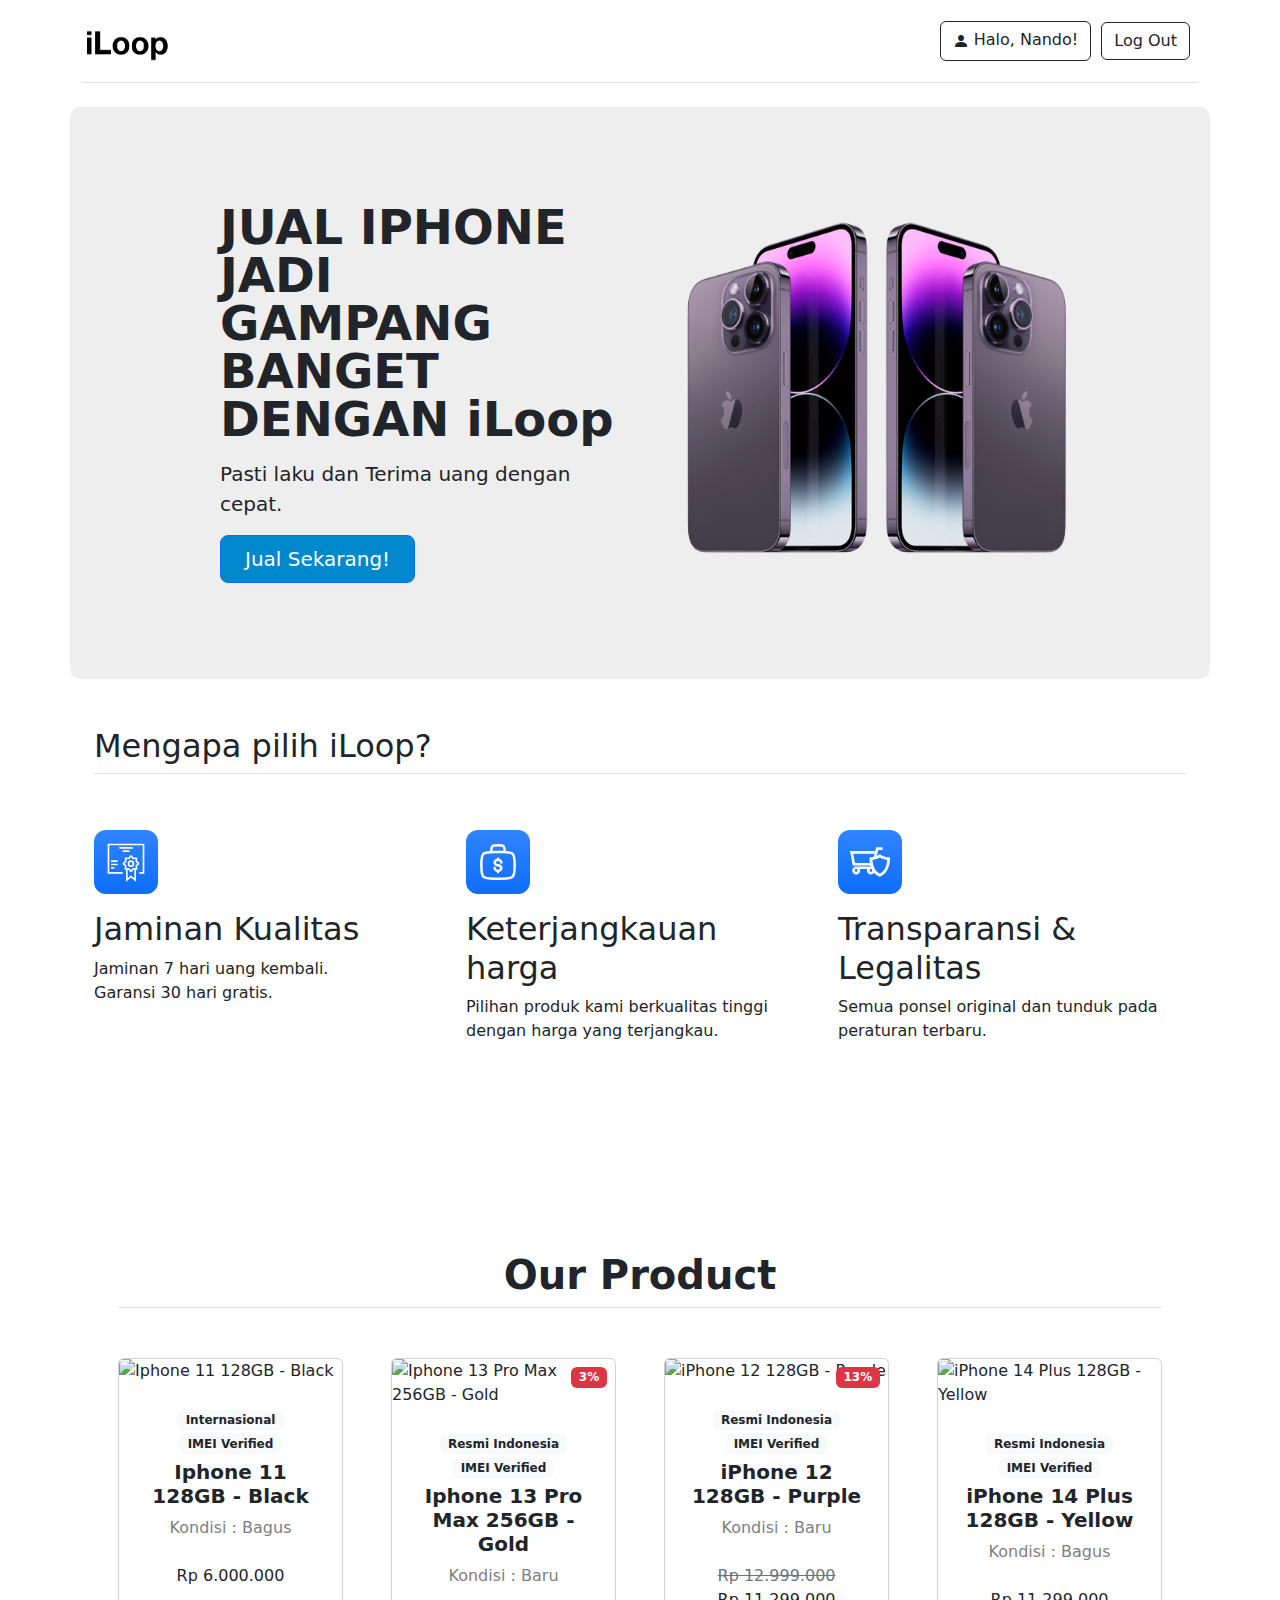
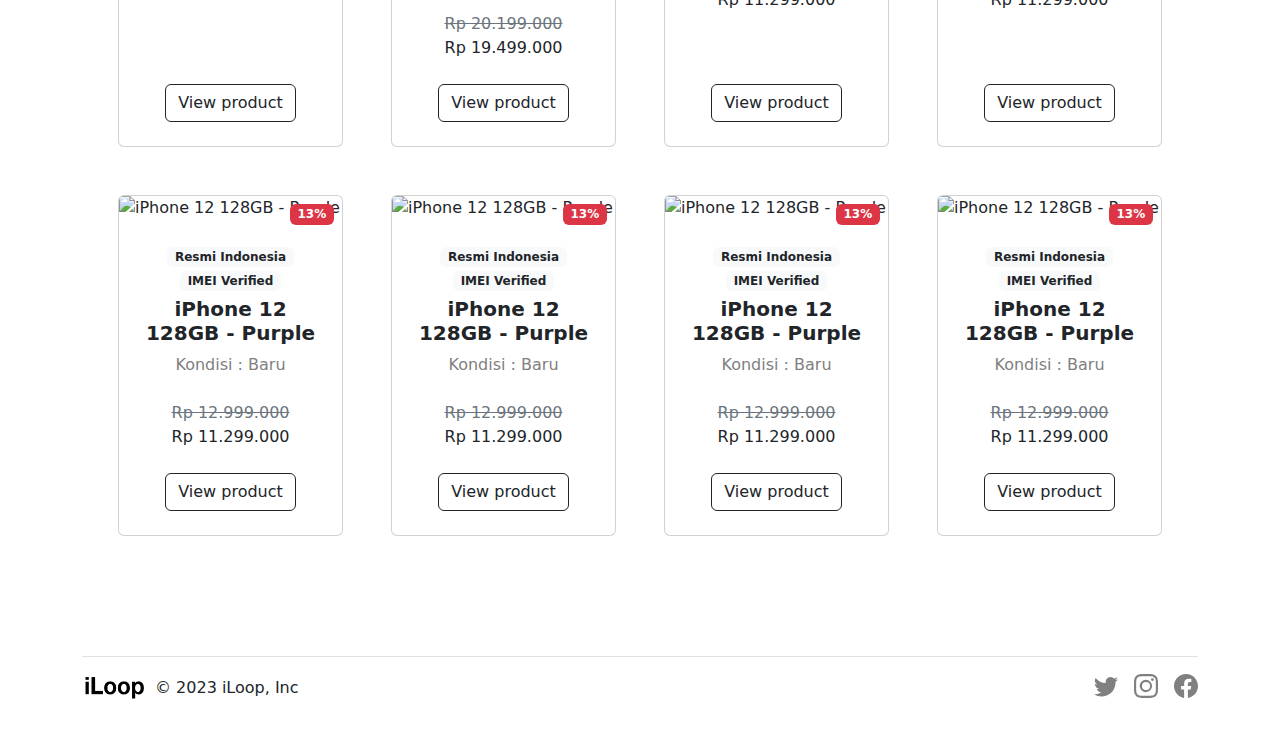
==== index.html @ a086d6f5 "update isi form" ====
<!DOCTYPE html>
<html lang="en">
    <head>
        <meta charset="utf-8" />
        <meta name="viewport" content="width=device-width, initial-scale=1, shrink-to-fit=no" />
        <meta name="description" content="" />
        <meta name="author" content="" />
        <title>Platform Jual Beli Iphone Bekas Berkualitas!</title>
        <!-- Favicon-->
        <link rel="icon" type="image/x-icon" href="assets/favicon.ico" />
        <!-- Bootstrap icons-->
        <link href="https://cdn.jsdelivr.net/npm/bootstrap-icons@1.5.0/font/bootstrap-icons.css" rel="stylesheet" />
        <!-- Core theme CSS (includes Bootstrap)-->
        <link href="https://cdn.jsdelivr.net/npm/bootstrap@5.0.2/dist/css/bootstrap.min.css" rel="stylesheet" integrity="sha384-EVSTQN3/azprG1Anm3QDgpJLIm9Nao0Yz1ztcQTwFspd3yD65VohhpuuCOmLASjC" crossorigin="anonymous">
        <link href="styles/styles.css" rel="stylesheet" />
        <link href="styles/stylesheet.css" rel="stylesheet" />
    </head>
    <body>
        <!-- Navigation-->
        <div class="container">
            <header class="d-flex flex-wrap align-items-center justify-content-center justify-content-md-between py-3 mb-4 border-bottom">
              <a href="/" class="d-flex align-items-center col-md-3 mb-2 mb-md-0 text-dark text-decoration-none">
                <img src="assets/img/logo.png" alt="logo" width="90" height="40" style="margin-top: 10px;">
              </a>
        
              <!-- <ul class="nav col-12 col-md-auto mb-2 justify-content-center mb-md-0">
                <li><a href="#" class="nav-link px-2 link-secondary">Home</a></li>
                <li><a href="#" class="nav-link px-2 link-dark">Jual</a></li>
                <li><a href="#" class="nav-link px-2 link-dark">About</a></li>
              </ul> -->
        
              <div class="col-md-3 text-end">
                  <button class="btn btn-outline-dark" type="submit">
                      <i class="bi bi-person-fill"></i>
                          Halo, Nando!
                  </button>
                <button type="button" class="btn btn-outline-dark me-2" style="margin-left: 5px;">Log Out</button>
              </div>
            </header>
          </div>
        <!-- Header-->
        <div class="container col-xl-5 px-4 py-5" style="background-color: #eeeeee; width: auto; border-radius: 10px;">
            <div class="row flex-lg-row-reverse align-items-center g-5 py-5">
              <div class="col-10 col-sm-8 col-lg-6">
                <img src="assets/img/ipmerge.png" class="d-block mx-lg-auto img-fluid" alt="Bootstrap Themes" width="500" height="700" loading="lazy" style="padding-right: 100px;">
              </div>
              <div class="col-lg-6" style="padding-left: 150px;">
                <h1 class="display-5 fw-bold lh-1 mb-3">JUAL IPHONE JADI GAMPANG BANGET DENGAN iLoop</h1>
                <p class="lead">Pasti laku dan Terima uang dengan cepat.</p>
                <div class="d-grid gap-2 d-md-flex justify-content-md-start">
                  <a href="form-buy.html"><button type="button" class="btn btn-primary btn-lg px-4 me-md-2" style="background-color: #0088cc;">Jual Sekarang!</button></a>
                  <!-- <button type="button" class="btn btn-outline-secondary btn-lg px-4">Default</button> -->
                </div>
              </div>
            </div>
          </div>

        <!-- Featured -->
        <div class="container px-4 py-5" id="featured-3">
            <h2 class="pb-2 border-bottom">Mengapa pilih iLoop?</h2>
            <div class="row g-4 py-5 row-cols-1 row-cols-lg-3">
              <div class="feature col">
                <div class="feature-icon bg-primary bg-gradient">
                  <img src="./assets/img/certificate.svg" width="40px" height="40px">
                </div>
                <h2>Jaminan Kualitas</h2>
                <p>Jaminan 7 hari uang kembali. <br> Garansi 30 hari gratis.</p>
              </div>
              <div class="feature col">
                <div class="feature-icon bg-primary bg-gradient">
                    <img src="./assets/img/money.svg" width="40px" height="40px">
                </div>
                <h2>Keterjangkauan harga</h2>
                <p>Pilihan produk kami berkualitas tinggi dengan harga yang terjangkau.</p>
              </div>
              <div class="feature col">
                <div class="feature-icon bg-primary bg-gradient">
                    <img src="./assets/img/secure.svg" width="40px" height="40px">
                </div>
                <h2>Transparansi & Legalitas</h2>
                <p>Semua ponsel original dan tunduk pada peraturan terbaru.</p>
              </div>
            </div>
          </div>
        
        <!-- Section-->
        <section class="py-5">
            <div class="container px-4 px-lg-5 mt-5">
                <h2 class="pb-2 border-bottom judul-katalog" style="margin-bottom: 50px;">Our Product</h2>
                <div class="row gx-4 gx-lg-5 row-cols-2 row-cols-md-3 row-cols-xl-4 justify-content-center" >
                    <div class="col mb-5">
                        <div class="card h-100">
                            <!-- Product image-->
                            <img class="card-img-top" src="https://cdn.eraspace.com/media/catalog/product/a/p/apple_iphone_11_black_new_1_6_2.jpg" alt="Iphone 11 128GB - Black" />
                            <!-- Product details-->
                            <div class="card-body p-4">
                                <div class="text-center">
                                    <!-- Product Type-->
                                    <div class="productType">
                                        <span class="badge bg-light text-dark">Internasional</span>
                                        <span class="badge bg-light text-dark">IMEI Verified</span>
                                    </div>
                                    <!-- Product name-->
                                    <h5 class="fw-bolder">Iphone 11 128GB - Black</h5>
                                    <!-- Product condition-->
                                    <div class="phoneCondition"> Kondisi : Bagus </div>
                                    <br>
                                    <!-- Product price-->
                                    <div class="phonePrice">Rp 6.000.000</div>
                                </div>
                            </div>
                            <!-- Product actions-->
                            <div class="card-footer p-4 pt-0 border-top-0 bg-transparent">
                                <div class="text-center"><a class="btn btn-outline-dark mt-auto" href="./shop-item-pages/shop-item.html">View product</a></div>
                            </div>
                        </div>
                    </div>
                    <div class="col mb-5">
                        <div class="card h-100">
                            <!-- Sale badge-->
                            <div class="badge bg-danger text-white position-absolute" style="top: 0.5rem; right: 0.5rem">3%</div>
                            <!-- Product image-->
                            <img class="card-img-top" src="https://cdn.eraspace.com/media/catalog/product/i/p/iphone_13_pro_max_gold_1_5.jpg" alt="Iphone 13 Pro Max 256GB - Gold" />
                            <!-- Product details-->
                            <div class="card-body p-4">
                                <div class="text-center">
                                    <!-- Product Type-->
                                    <div class="productType">
                                        <span class="badge bg-light text-dark">Resmi Indonesia</span>
                                        <span class="badge bg-light text-dark">IMEI Verified</span>
                                    </div>
                                    <!-- Product name-->
                                    <h5 class="fw-bolder">Iphone 13 Pro Max 256GB - Gold</h5>
                                    <!-- Product condition-->
                                    <div class="phoneCondition"> Kondisi : Baru </div>
                                    <br>
                                    <!-- Product price-->
                                    <span class="text-muted text-decoration-line-through">Rp 20.199.000</span> <br>
                                    Rp 19.499.000
                                </div>
                            </div>
                            <!-- Product actions-->
                            <div class="card-footer p-4 pt-0 border-top-0 bg-transparent">
                                <div class="text-center"><a class="btn btn-outline-dark mt-auto" href="#">View product</a></div>
                            </div>
                        </div>
                    </div>
                    <div class="col mb-5">
                        <div class="card h-100">
                            <!-- Sale badge-->
                            <div class="badge bg-danger text-white position-absolute" style="top: 0.5rem; right: 0.5rem">13%</div>
                            <!-- Product image-->
                            <img class="card-img-top" src="https://cdn.eraspace.com/media/catalog/product/i/p/iphone_12_purple_1_1.jpg" alt="iPhone 12 128GB - Purple" />
                            <!-- Product details-->
                            <div class="card-body p-4">
                                <div class="text-center">
                                    <!-- Product Type-->
                                    <div class="productType">
                                        <span class="badge bg-light text-dark">Resmi Indonesia</span>
                                        <span class="badge bg-light text-dark">IMEI Verified</span>
                                    </div>
                                    <!-- Product name-->
                                    <h5 class="fw-bolder">iPhone 12 128GB - Purple</h5>
                                    <!-- Product condition-->
                                    <div class="phoneCondition"> Kondisi : Baru </div>
                                    <br>
                                    <!-- Product price-->
                                    <span class="text-muted text-decoration-line-through">Rp 12.999.000</span> <br>
                                    Rp 11.299.000
                                </div>
                            </div>
                            <!-- Product actions-->
                            <div class="card-footer p-4 pt-0 border-top-0 bg-transparent">
                                <div class="text-center"><a class="btn btn-outline-dark mt-auto" href="#">View product</a></div>
                            </div>
                        </div>
                    </div>
                    <div class="col mb-5">
                        <div class="card h-100">
                            <!-- Sale badge-->
                            <!-- <div class="badge bg-danger text-white position-absolute" style="top: 0.5rem; right: 0.5rem">13%</div> -->
                            <!-- Product image-->
                            <img class="card-img-top" src="https://cdn.eraspace.com/media/catalog/product/i/p/iphone_14_plus_yellow_1_7.jpg" alt="iPhone 14 Plus 128GB - Yellow" />
                            <!-- Product details-->
                            <div class="card-body p-4">
                                <div class="text-center">
                                    <!-- Product Type-->
                                    <div class="productType">
                                        <span class="badge bg-light text-dark">Resmi Indonesia</span>
                                        <span class="badge bg-light text-dark">IMEI Verified</span>
                                    </div>
                                    <!-- Product name-->
                                    <h5 class="fw-bolder">iPhone 14 Plus 128GB - Yellow</h5>
                                    <!-- Product condition-->
                                    <div class="phoneCondition"> Kondisi : Bagus </div>
                                    <br>
                                    <!-- Product price-->
                                    <!-- <span class="text-muted text-decoration-line-through">Rp 12.999.000</span> <br> -->
                                    Rp 11.299.000
                                </div>
                            </div>
                            <!-- Product actions-->
                            <div class="card-footer p-4 pt-0 border-top-0 bg-transparent">
                                <div class="text-center"><a class="btn btn-outline-dark mt-auto" href="#">View product</a></div>
                            </div>
                        </div>
                    </div>
                    <div class="col mb-5">
                        <div class="card h-100">
                            <!-- Sale badge-->
                            <div class="badge bg-danger text-white position-absolute" style="top: 0.5rem; right: 0.5rem">13%</div>
                            <!-- Product image-->
                            <img class="card-img-top" src="https://cdn.eraspace.com/media/catalog/product/i/p/iphone_12_purple_1_1.jpg" alt="iPhone 12 128GB - Purple" />
                            <!-- Product details-->
                            <div class="card-body p-4">
                                <div class="text-center">
                                    <!-- Product Type-->
                                    <div class="productType">
                                        <span class="badge bg-light text-dark">Resmi Indonesia</span>
                                        <span class="badge bg-light text-dark">IMEI Verified</span>
                                    </div>
                                    <!-- Product name-->
                                    <h5 class="fw-bolder">iPhone 12 128GB - Purple</h5>
                                    <!-- Product condition-->
                                    <div class="phoneCondition"> Kondisi : Baru </div>
                                    <br>
                                    <!-- Product price-->
                                    <span class="text-muted text-decoration-line-through">Rp 12.999.000</span> <br>
                                    Rp 11.299.000
                                </div>
                            </div>
                            <!-- Product actions-->
                            <div class="card-footer p-4 pt-0 border-top-0 bg-transparent">
                                <div class="text-center"><a class="btn btn-outline-dark mt-auto" href="#">View product</a></div>
                            </div>
                        </div>
                    </div>
                    <div class="col mb-5">
                        <div class="card h-100">
                            <!-- Sale badge-->
                            <div class="badge bg-danger text-white position-absolute" style="top: 0.5rem; right: 0.5rem">13%</div>
                            <!-- Product image-->
                            <img class="card-img-top" src="https://cdn.eraspace.com/media/catalog/product/i/p/iphone_12_purple_1_1.jpg" alt="iPhone 12 128GB - Purple" />
                            <!-- Product details-->
                            <div class="card-body p-4">
                                <div class="text-center">
                                    <!-- Product Type-->
                                    <div class="productType">
                                        <span class="badge bg-light text-dark">Resmi Indonesia</span>
                                        <span class="badge bg-light text-dark">IMEI Verified</span>
                                    </div>
                                    <!-- Product name-->
                                    <h5 class="fw-bolder">iPhone 12 128GB - Purple</h5>
                                    <!-- Product condition-->
                                    <div class="phoneCondition"> Kondisi : Baru </div>
                                    <br>
                                    <!-- Product price-->
                                    <span class="text-muted text-decoration-line-through">Rp 12.999.000</span> <br>
                                    Rp 11.299.000
                                </div>
                            </div>
                            <!-- Product actions-->
                            <div class="card-footer p-4 pt-0 border-top-0 bg-transparent">
                                <div class="text-center"><a class="btn btn-outline-dark mt-auto" href="#">View product</a></div>
                            </div>
                        </div>
                    </div>
                    <div class="col mb-5">
                        <div class="card h-100">
                            <!-- Sale badge-->
                            <div class="badge bg-danger text-white position-absolute" style="top: 0.5rem; right: 0.5rem">13%</div>
                            <!-- Product image-->
                            <img class="card-img-top" src="https://cdn.eraspace.com/media/catalog/product/i/p/iphone_12_purple_1_1.jpg" alt="iPhone 12 128GB - Purple" />
                            <!-- Product details-->
                            <div class="card-body p-4">
                                <div class="text-center">
                                    <!-- Product Type-->
                                    <div class="productType">
                                        <span class="badge bg-light text-dark">Resmi Indonesia</span>
                                        <span class="badge bg-light text-dark">IMEI Verified</span>
                                    </div>
                                    <!-- Product name-->
                                    <h5 class="fw-bolder">iPhone 12 128GB - Purple</h5>
                                    <!-- Product condition-->
                                    <div class="phoneCondition"> Kondisi : Baru </div>
                                    <br>
                                    <!-- Product price-->
                                    <span class="text-muted text-decoration-line-through">Rp 12.999.000</span> <br>
                                    Rp 11.299.000
                                </div>
                            </div>
                            <!-- Product actions-->
                            <div class="card-footer p-4 pt-0 border-top-0 bg-transparent">
                                <div class="text-center"><a class="btn btn-outline-dark mt-auto" href="#">View product</a></div>
                            </div>
                        </div>
                    </div>
                    <div class="col mb-5">
                        <div class="card h-100">
                            <!-- Sale badge-->
                            <div class="badge bg-danger text-white position-absolute" style="top: 0.5rem; right: 0.5rem">13%</div>
                            <!-- Product image-->
                            <img class="card-img-top" src="https://cdn.eraspace.com/media/catalog/product/i/p/iphone_12_purple_1_1.jpg" alt="iPhone 12 128GB - Purple" />
                            <!-- Product details-->
                            <div class="card-body p-4">
                                <div class="text-center">
                                    <!-- Product Type-->
                                    <div class="productType">
                                        <span class="badge bg-light text-dark">Resmi Indonesia</span>
                                        <span class="badge bg-light text-dark">IMEI Verified</span>
                                    </div>
                                    <!-- Product name-->
                                    <h5 class="fw-bolder">iPhone 12 128GB - Purple</h5>
                                    <!-- Product condition-->
                                    <div class="phoneCondition"> Kondisi : Baru </div>
                                    <br>
                                    <!-- Product price-->
                                    <span class="text-muted text-decoration-line-through">Rp 12.999.000</span> <br>
                                    Rp 11.299.000
                                </div>
                            </div>
                            <!-- Product actions-->
                            <div class="card-footer p-4 pt-0 border-top-0 bg-transparent">
                                <div class="text-center"><a class="btn btn-outline-dark mt-auto" href="#">View product</a></div>
                            </div>
                        </div>
                    </div>
                </div>
            </div>
        </section>
        <!-- Footer-->
        <svg xmlns="http://www.w3.org/2000/svg" class="d-none">
            <symbol id="bootstrap" viewBox="0 0 118 94">
              <title>Bootstrap</title>
              <path fill-rule="evenodd" clip-rule="evenodd" d="M24.509 0c-6.733 0-11.715 5.893-11.492 12.284.214 6.14-.064 14.092-2.066 20.577C8.943 39.365 5.547 43.485 0 44.014v5.972c5.547.529 8.943 4.649 10.951 11.153 2.002 6.485 2.28 14.437 2.066 20.577C12.794 88.106 17.776 94 24.51 94H93.5c6.733 0 11.714-5.893 11.491-12.284-.214-6.14.064-14.092 2.066-20.577 2.009-6.504 5.396-10.624 10.943-11.153v-5.972c-5.547-.529-8.934-4.649-10.943-11.153-2.002-6.484-2.28-14.437-2.066-20.577C105.214 5.894 100.233 0 93.5 0H24.508zM80 57.863C80 66.663 73.436 72 62.543 72H44a2 2 0 01-2-2V24a2 2 0 012-2h18.437c9.083 0 15.044 4.92 15.044 12.474 0 5.302-4.01 10.049-9.119 10.88v.277C75.317 46.394 80 51.21 80 57.863zM60.521 28.34H49.948v14.934h8.905c6.884 0 10.68-2.772 10.68-7.727 0-4.643-3.264-7.207-9.012-7.207zM49.948 49.2v16.458H60.91c7.167 0 10.964-2.876 10.964-8.281 0-5.406-3.903-8.178-11.425-8.178H49.948z"></path>
            </symbol>
            <symbol id="facebook" viewBox="0 0 16 16">
              <path d="M16 8.049c0-4.446-3.582-8.05-8-8.05C3.58 0-.002 3.603-.002 8.05c0 4.017 2.926 7.347 6.75 7.951v-5.625h-2.03V8.05H6.75V6.275c0-2.017 1.195-3.131 3.022-3.131.876 0 1.791.157 1.791.157v1.98h-1.009c-.993 0-1.303.621-1.303 1.258v1.51h2.218l-.354 2.326H9.25V16c3.824-.604 6.75-3.934 6.75-7.951z"/>
            </symbol>
            <symbol id="instagram" viewBox="0 0 16 16">
                <path d="M8 0C5.829 0 5.556.01 4.703.048 3.85.088 3.269.222 2.76.42a3.917 3.917 0 0 0-1.417.923A3.927 3.927 0 0 0 .42 2.76C.222 3.268.087 3.85.048 4.7.01 5.555 0 5.827 0 8.001c0 2.172.01 2.444.048 3.297.04.852.174 1.433.372 1.942.205.526.478.972.923 1.417.444.445.89.719 1.416.923.51.198 1.09.333 1.942.372C5.555 15.99 5.827 16 8 16s2.444-.01 3.298-.048c.851-.04 1.434-.174 1.943-.372a3.916 3.916 0 0 0 1.416-.923c.445-.445.718-.891.923-1.417.197-.509.332-1.09.372-1.942C15.99 10.445 16 10.173 16 8s-.01-2.445-.048-3.299c-.04-.851-.175-1.433-.372-1.941a3.926 3.926 0 0 0-.923-1.417A3.911 3.911 0 0 0 13.24.42c-.51-.198-1.092-.333-1.943-.372C10.443.01 10.172 0 7.998 0h.003zm-.717 1.442h.718c2.136 0 2.389.007 3.232.046.78.035 1.204.166 1.486.275.373.145.64.319.92.599.28.28.453.546.598.92.11.281.24.705.275 1.485.039.843.047 1.096.047 3.231s-.008 2.389-.047 3.232c-.035.78-.166 1.203-.275 1.485a2.47 2.47 0 0 1-.599.919c-.28.28-.546.453-.92.598-.28.11-.704.24-1.485.276-.843.038-1.096.047-3.232.047s-2.39-.009-3.233-.047c-.78-.036-1.203-.166-1.485-.276a2.478 2.478 0 0 1-.92-.598 2.48 2.48 0 0 1-.6-.92c-.109-.281-.24-.705-.275-1.485-.038-.843-.046-1.096-.046-3.233 0-2.136.008-2.388.046-3.231.036-.78.166-1.204.276-1.486.145-.373.319-.64.599-.92.28-.28.546-.453.92-.598.282-.11.705-.24 1.485-.276.738-.034 1.024-.044 2.515-.045v.002zm4.988 1.328a.96.96 0 1 0 0 1.92.96.96 0 0 0 0-1.92zm-4.27 1.122a4.109 4.109 0 1 0 0 8.217 4.109 4.109 0 0 0 0-8.217zm0 1.441a2.667 2.667 0 1 1 0 5.334 2.667 2.667 0 0 1 0-5.334z"/>
            </symbol>
            <symbol id="twitter" viewBox="0 0 16 16">
              <path d="M5.026 15c6.038 0 9.341-5.003 9.341-9.334 0-.14 0-.282-.006-.422A6.685 6.685 0 0 0 16 3.542a6.658 6.658 0 0 1-1.889.518 3.301 3.301 0 0 0 1.447-1.817 6.533 6.533 0 0 1-2.087.793A3.286 3.286 0 0 0 7.875 6.03a9.325 9.325 0 0 1-6.767-3.429 3.289 3.289 0 0 0 1.018 4.382A3.323 3.323 0 0 1 .64 6.575v.045a3.288 3.288 0 0 0 2.632 3.218 3.203 3.203 0 0 1-.865.115 3.23 3.23 0 0 1-.614-.057 3.283 3.283 0 0 0 3.067 2.277A6.588 6.588 0 0 1 .78 13.58a6.32 6.32 0 0 1-.78-.045A9.344 9.344 0 0 0 5.026 15z"/>
            </symbol>
          </svg>

        <div class="container">
            <footer class="d-flex flex-wrap justify-content-between align-items-center py-3 my-4 border-top">
              <div class="col-md-4 d-flex align-items-center">
                <a href="/" class="mb-3 me-2 mb-md-0 text-body-secondary text-decoration-none lh-1" style="color: grey;">
                  <img src="assets/img/logo.png" alt="" width="65" height="30">
                </a>
                <span class="mb-3 mb-md-0 text-body-secondary">&copy; 2023 iLoop, Inc</span>
              </div>
          
              <ul class="nav col-md-4 justify-content-end list-unstyled d-flex">
                <li class="ms-3"><a class="text-body-secondary" href="#"><svg class="bi" width="24" height="24" style="color: grey;"><use xlink:href="#twitter"/></svg></a></li>
                <li class="ms-3"><a class="text-body-secondary" href="#"><svg class="bi" width="24" height="24" style="color: grey;"><use xlink:href="#instagram"/></svg></a></li>
                <li class="ms-3"><a class="text-body-secondary" href="#"><svg class="bi" width="24" height="24" style="color: grey;"><use xlink:href="#facebook"/></svg></a></li>
              </ul>
            </footer>
          </div>
        </footer>
        <!-- Bootstrap core JS-->
        <script src="https://cdn.jsdelivr.net/npm/bootstrap@5.2.3/dist/js/bootstrap.bundle.min.js"></script>
        <!-- Core theme JS-->
        <script src="js/scripts.js"></script>
    </body>
</html>
---- styles/stylesheet.css ----
/* * {
    margin: 0;
    padding: 0;
} */

.judul-katalog {
    text-align: center;
    font-weight: bold;
    font-size: 40px;
}
.phoneCondition {
    color: grey;
}
.productType {
    padding-bottom: 5px;
}

/* Header Heroes */
.b-example-divider {
    height: 3rem;
    background-color: rgba(0, 0, 0, .1);
    border: solid rgba(0, 0, 0, .15);
    border-width: 1px 0;
    box-shadow: inset 0 .5em 1.5em rgba(0, 0, 0, .1), inset 0 .125em .5em rgba(0, 0, 0, .15);
  }
  
  @media (min-width: 992px) {
    .rounded-lg-3 { border-radius: .3rem; }
  }
  
  /* Navbar */

  .b-example-divider {
    height: 3rem;
    background-color: rgba(0, 0, 0, .1);
    border: solid rgba(0, 0, 0, .15);
    border-width: 1px 0;
    box-shadow: inset 0 .5em 1.5em rgba(0, 0, 0, .1), inset 0 .125em .5em rgba(0, 0, 0, .15);
  }
  
  .form-control-dark {
    color: #fff;
    background-color: var(--bs-dark);
    border-color: var(--bs-gray);
  }
  .form-control-dark:focus {
    color: #fff;
    background-color: var(--bs-dark);
    border-color: #fff;
    box-shadow: 0 0 0 .25rem rgba(255, 255, 255, .25);
  }
  
  .bi {
    vertical-align: -.125em;
    fill: currentColor;
  }
  
  .text-small {
    font-size: 85%;
  }
  
  .dropdown-toggle {
    outline: 0;
  }

  /* Featured */

  .b-example-divider {
    height: 3rem;
    background-color: rgba(0, 0, 0, .1);
    border: solid rgba(0, 0, 0, .15);
    border-width: 1px 0;
    box-shadow: inset 0 .5em 1.5em rgba(0, 0, 0, .1), inset 0 .125em .5em rgba(0, 0, 0, .15);
  }
  
  .bi {
    vertical-align: -.125em;
    fill: currentColor;
  }
  
  .feature-icon {
    display: inline-flex;
    align-items: center;
    justify-content: center;
    width: 4rem;
    height: 4rem;
    margin-bottom: 1rem;
    font-size: 2rem;
    color: #fff;
    border-radius: .75rem;
  }
  
  .icon-link {
    display: inline-flex;
    align-items: center;
  }
  .icon-link > .bi {
    margin-top: .125rem;
    margin-left: .125rem;
    transition: transform .25s ease-in-out;
    fill: currentColor;
  }
  .icon-link:hover > .bi {
    transform: translate(.25rem);
  }
  
  .icon-square {
    display: inline-flex;
    align-items: center;
    justify-content: center;
    width: 3rem;
    height: 3rem;
    font-size: 1.5rem;
    border-radius: .75rem;
  }
  
  .rounded-4 { border-radius: .5rem; }
  .rounded-5 { border-radius: 1rem; }
  
  .text-shadow-1 { text-shadow: 0 .125rem .25rem rgba(0, 0, 0, .25); }
  .text-shadow-2 { text-shadow: 0 .25rem .5rem rgba(0, 0, 0, .25); }
  .text-shadow-3 { text-shadow: 0 .5rem 1.5rem rgba(0, 0, 0, .25); }
  
  .card-cover {
    background-repeat: no-repeat;
    background-position: center center;
    background-size: cover;
  }

  /* Footer */

  .bd-placeholder-img {
    font-size: 1.125rem;
    text-anchor: middle;
    -webkit-user-select: none;
    -moz-user-select: none;
    user-select: none;
  }

  @media (min-width: 768px) {
    .bd-placeholder-img-lg {
      font-size: 3.5rem;
    }
  }

  .b-example-divider {
    width: 100%;
    height: 3rem;
    background-color: rgba(0, 0, 0, .1);
    border: solid rgba(0, 0, 0, .15);
    border-width: 1px 0;
    box-shadow: inset 0 .5em 1.5em rgba(0, 0, 0, .1), inset 0 .125em .5em rgba(0, 0, 0, .15);
  }

  .b-example-vr {
    flex-shrink: 0;
    width: 1.5rem;
    height: 100vh;
  }

  .bi {
    vertical-align: -.125em;
    fill: currentColor;
  }

  .nav-scroller {
    position: relative;
    z-index: 2;
    height: 2.75rem;
    overflow-y: hidden;
  }

  .nav-scroller .nav {
    display: flex;
    flex-wrap: nowrap;
    padding-bottom: 1rem;
    margin-top: -1px;
    overflow-x: auto;
    text-align: center;
    white-space: nowrap;
    -webkit-overflow-scrolling: touch;
  }

  .btn-bd-primary {
    --bd-violet-bg: #712cf9;
    --bd-violet-rgb: 112.520718, 44.062154, 249.437846;

    --bs-btn-font-weight: 600;
    --bs-btn-color: var(--bs-white);
    --bs-btn-bg: var(--bd-violet-bg);
    --bs-btn-border-color: var(--bd-violet-bg);
    --bs-btn-hover-color: var(--bs-white);
    --bs-btn-hover-bg: #6528e0;
    --bs-btn-hover-border-color: #6528e0;
    --bs-btn-focus-shadow-rgb: var(--bd-violet-rgb);
    --bs-btn-active-color: var(--bs-btn-hover-color);
    --bs-btn-active-bg: #5a23c8;
    --bs-btn-active-border-color: #5a23c8;
  }
  .bd-mode-toggle {
    z-index: 1500;
  }
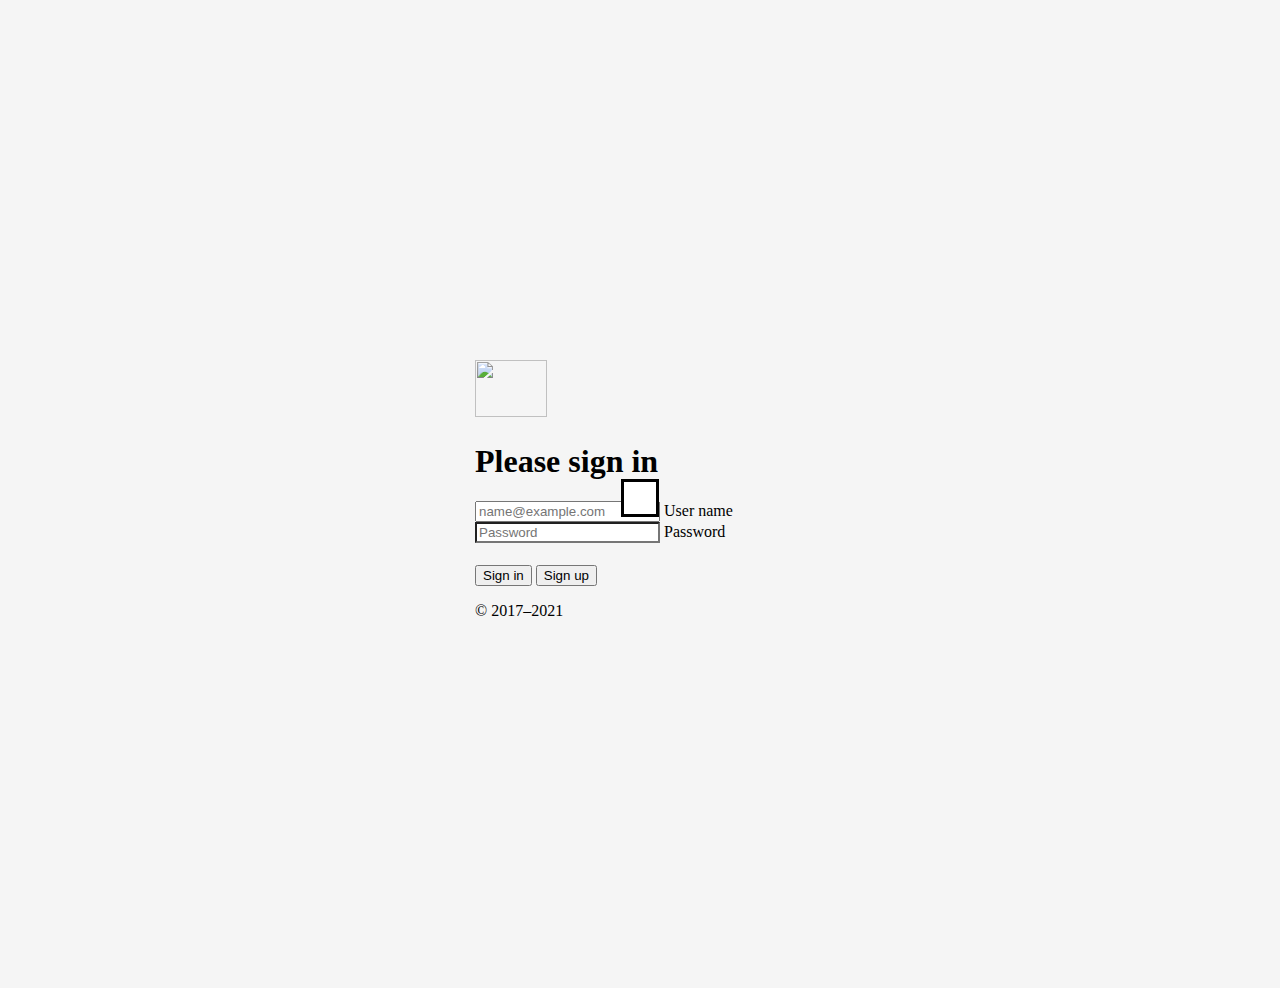
==== commit ea30f8b7: "sign out functionality" ====
--- a/index.html
+++ b/index.html
@@ -14,8 +14,10 @@
         <link href="https://cdn.jsdelivr.net/npm/bootstrap@5.0.2/dist/css/bootstrap.min.css" rel="stylesheet" integrity="sha384-EVSTQN3/azprG1Anm3QDgpJLIm9Nao0Yz1ztcQTwFspd3yD65VohhpuuCOmLASjC" crossorigin="anonymous">
         <link href="styles/styles.css" rel="stylesheet" />
         <link href="styles/stylesheet.css" rel="stylesheet" />
+        <script type="module" src="./script/index.js"></script>
     </head>
     <body>
+        <dialog id="jual-form-container"></dialog>
         <!-- Navigation-->
         <div class="container">
             <header class="d-flex flex-wrap align-items-center justify-content-center justify-content-md-between py-3 mb-4 border-bottom">
@@ -30,11 +32,11 @@
               </ul> -->
         
               <div class="col-md-3 text-end">
-                  <button class="btn btn-outline-dark" type="submit">
-                      <i class="bi bi-person-fill"></i>
-                          Halo, Nando!
-                  </button>
-                <button type="button" class="btn btn-outline-dark me-2" style="margin-left: 5px;">Log Out</button>
+                <button id="user-info" class="btn btn-outline-dark" type="submit">
+                    <i class="bi bi-person-fill"></i>
+                        Halo, Nando!
+                </button>
+                <button id="signout-btn" type="button" class="btn btn-outline-dark me-2" style="margin-left: 5px;">Log Out</button>
               </div>
             </header>
           </div>
@@ -42,10 +44,11 @@
         <div class="container col-xl-5 px-4 py-5" style="background-color: #eeeeee; width: auto; border-radius: 10px;">
             <div class="row flex-lg-row-reverse align-items-center g-5 py-5">
               <div class="col-10 col-sm-8 col-lg-6">
-                <img src="assets/img/ipmerge.png" class="d-block mx-lg-auto img-fluid" alt="Bootstrap Themes" width="500" height="700" loading="lazy" style="padding-right: 100px;">
-              </div>
-              <div class="col-lg-6" style="padding-left: 150px;">
-                <h1 class="display-5 fw-bold lh-1 mb-3">JUAL IPHONE JADI GAMPANG BANGET DENGAN iLoop</h1>
+                <img src="assets/img/ip14.png" class="d-block mx-lg-auto img-fluid" alt="Bootstrap Themes" width="200" height="300" loading="lazy" style="float: left;">
+                <img src="assets/img/iphone14pm.png" class="d-block mx-lg-auto img-fluid" alt="Bootstrap Themes" width="200" height="300" loading="lazy">
+              </div>
+              <div class="col-lg-6" style="padding-left: 100px;">
+                <h1 class="display-5 fw-bold lh-1 mb-3">JUAL IPHONE JADI GAMPANG BANGET DENGAN iLOOP</h1>
                 <p class="lead">Pasti laku dan Terima uang dengan cepat.</p>
                 <div class="d-grid gap-2 d-md-flex justify-content-md-start">
                   <a href="form-buy.html"><button type="button" class="btn btn-primary btn-lg px-4 me-md-2" style="background-color: #0088cc;">Jual Sekarang!</button></a>
@@ -85,9 +88,9 @@
         
         <!-- Section-->
         <section class="py-5">
+          <div class="judul-katalog">Our Product</div>
             <div class="container px-4 px-lg-5 mt-5">
-                <h2 class="pb-2 border-bottom judul-katalog" style="margin-bottom: 50px;">Our Product</h2>
-                <div class="row gx-4 gx-lg-5 row-cols-2 row-cols-md-3 row-cols-xl-4 justify-content-center" >
+                <div class="row gx-4 gx-lg-5 row-cols-2 row-cols-md-3 row-cols-xl-4 justify-content-center">
                     <div class="col mb-5">
                         <div class="card h-100">
                             <!-- Product image-->
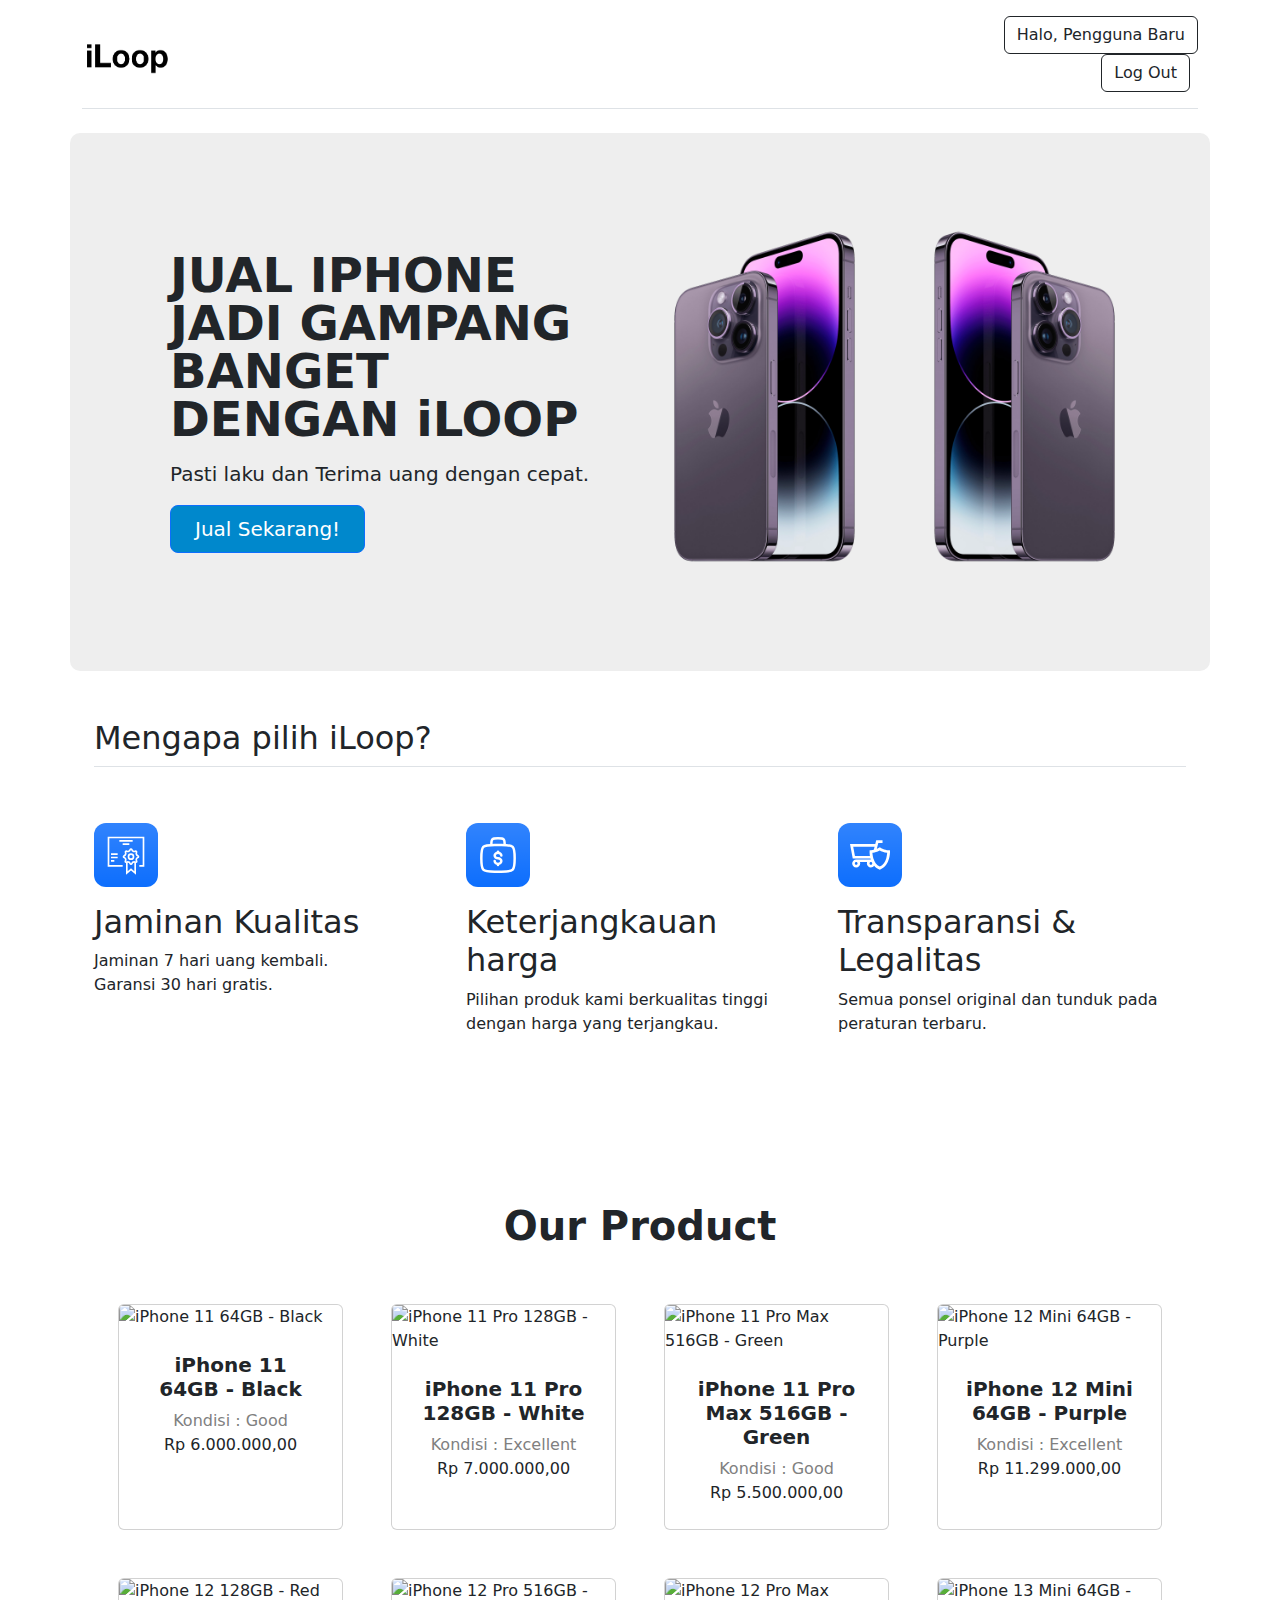
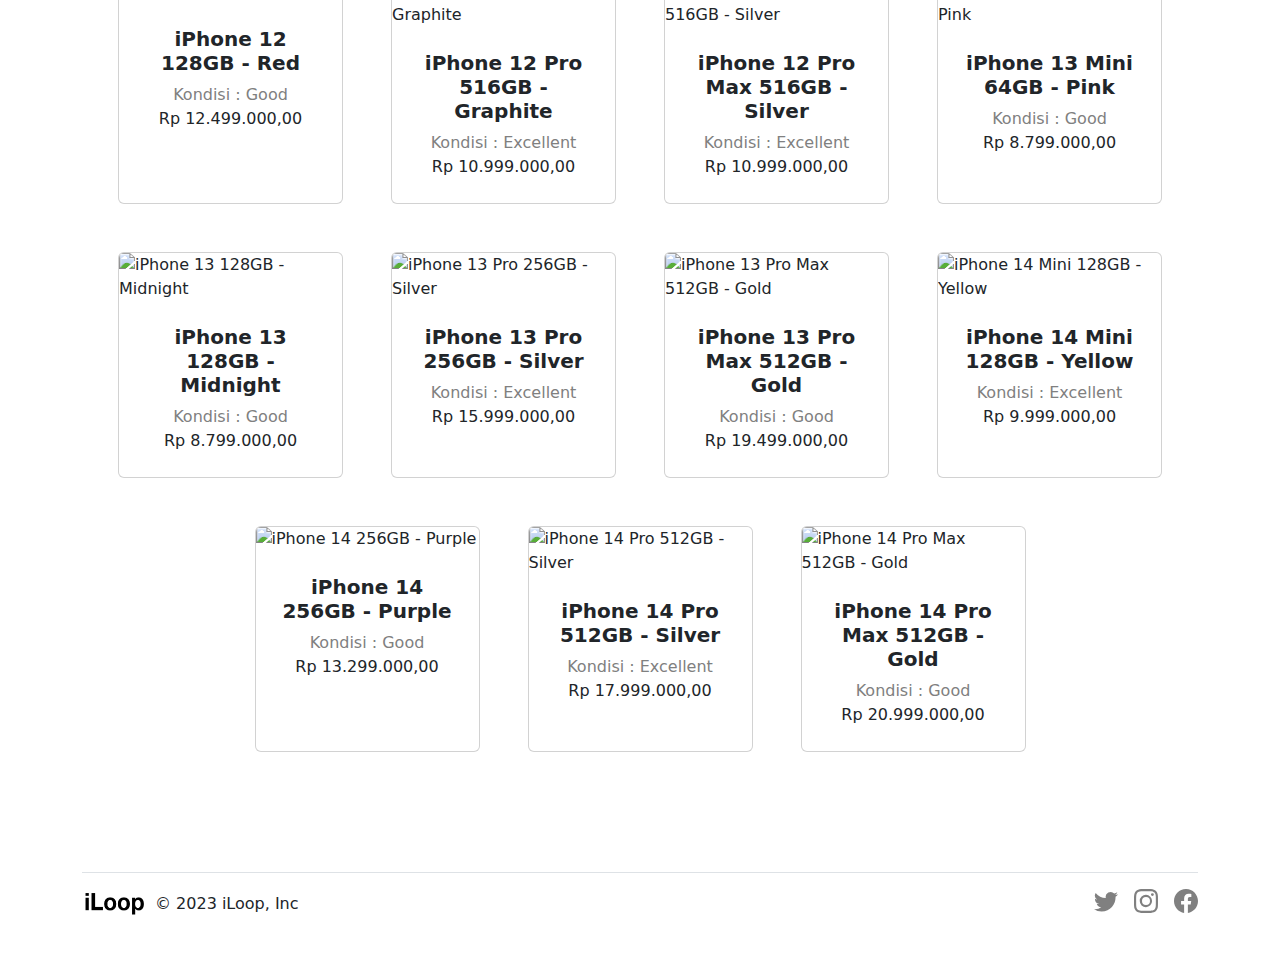
==== commit cf786dea: "0.1.0" ====
--- a/index.html
+++ b/index.html
@@ -17,357 +17,171 @@
         <script type="module" src="./script/index.js"></script>
     </head>
     <body>
-        <dialog id="jual-form-container"></dialog>
+        <dialog id="jual-form-container" style=
+        "
+            border: none;
+            box-shadow: rgba(0, 0, 0, 0.25) 0px 54px 55px, rgba(0, 0, 0, 0.12) 0px -12px 30px, rgba(0, 0, 0, 0.12) 0px 4px 6px, rgba(0, 0, 0, 0.17) 0px 12px 13px, rgba(0, 0, 0, 0.09) 0px -3px 5px;
+            padding: 24px 48px;
+        ">
+            <h4 class="mb-3" style="margin-top: 16px;">
+                <b>
+                    JUAL SEKARANG        
+                </b> 
+            </h4>
+            <hr class="my-2">
+            <form>
+                <div class="col-md-10" id="select-input">
+                    <label for="product" class="form-label">Select your iPhone</label>
+                    <select class="form-select" id="product" name="product" required>
+                        <option disabled>Choose</option>
+                    </select>
+                </div>
+                <p style="margin-top: 16px;">Phone condition</p>
+                <hr class="my-0">
+                <div class="my-3">
+                    <div class="form-check">
+                        <input id="perfect" name="condition" type="radio" class="form-check-input" value="perfect" required>
+                        <label class="form-check-label" for="perfect">Perfect : Tidak ada goresan.</label>
+                    </div>
+                    <div class="form-check">
+                        <input id="good" name="condition" type="radio" class="form-check-input" value="good" required>
+                        <label class="form-check-label" for="good">Good : Ada goresan.</label>
+                    </div>
+                    <div class="form-check">
+                        <input id="bad" name="condition" type="radio" class="form-check-input" value="bad" required>
+                        <label class="form-check-label" for="bad">Broken : Layar retak.</label>
+                    </div>
+                    <hr class="my-4">
+        
+                    <div class="form-check">
+                    <input type="checkbox" class="form-check-input" id="same-address" required>
+                    <label class="form-check-label" for="validate">Saya yakin telah mengisi data dengan benar.</label>
+                    </div>
+        
+                    <div class="form-check">
+                    <input type="checkbox" class="form-check-input" id="save-info" required>
+                    <label class="form-check-label" for="save-info">Saya telah membaca <a href=""> Syarat dan Ketentuan </a> yang berlaku.</label>
+                    </div>
+                    
+                    <hr class="my-4">
+
+                    <button class="w-100 btn btn-primary btn-lg" type="submit">Jual iPhone Saya</button>
+                    <button id="close-dialog" class="w-100 btn btn-outline-danger btn-lg" style="margin-top: 12px;" type="button">Batal</button>
+                </div>
+            </form>
+        </dialog>
         <!-- Navigation-->
         <div class="container">
             <header class="d-flex flex-wrap align-items-center justify-content-center justify-content-md-between py-3 mb-4 border-bottom">
-              <a href="/" class="d-flex align-items-center col-md-3 mb-2 mb-md-0 text-dark text-decoration-none">
-                <img src="assets/img/logo.png" alt="logo" width="90" height="40" style="margin-top: 10px;">
-              </a>
+                <a href="/" class="d-flex align-items-center col-md-3 mb-2 mb-md-0 text-dark text-decoration-none">
+                    <img src="assets/img/logo.png" alt="logo" width="90" height="40" style="margin-top: 10px;">
+                </a>
         
-              <!-- <ul class="nav col-12 col-md-auto mb-2 justify-content-center mb-md-0">
+                <!-- <ul class="nav col-12 col-md-auto mb-2 justify-content-center mb-md-0">
                 <li><a href="#" class="nav-link px-2 link-secondary">Home</a></li>
                 <li><a href="#" class="nav-link px-2 link-dark">Jual</a></li>
                 <li><a href="#" class="nav-link px-2 link-dark">About</a></li>
-              </ul> -->
+                </ul> -->
         
-              <div class="col-md-3 text-end">
-                <button id="user-info" class="btn btn-outline-dark" type="submit">
-                    <i class="bi bi-person-fill"></i>
-                        Halo, Nando!
-                </button>
-                <button id="signout-btn" type="button" class="btn btn-outline-dark me-2" style="margin-left: 5px;">Log Out</button>
-              </div>
+                <div class="col-md-3 text-end">
+                    <button id="user-info" class="btn btn-outline-dark" type="submit">
+                        <i class="bi bi-person-fill"></i>
+                            Halo, Nando!
+                    </button>
+                    <button id="signout-btn" type="button" class="btn btn-outline-dark me-2" style="margin-left: 5px;">Log Out</button>
+                </div>
             </header>
-          </div>
+        </div>
         <!-- Header-->
         <div class="container col-xl-5 px-4 py-5" style="background-color: #eeeeee; width: auto; border-radius: 10px;">
             <div class="row flex-lg-row-reverse align-items-center g-5 py-5">
-              <div class="col-10 col-sm-8 col-lg-6">
+                <div class="col-10 col-sm-8 col-lg-6">
                 <img src="assets/img/ip14.png" class="d-block mx-lg-auto img-fluid" alt="Bootstrap Themes" width="200" height="300" loading="lazy" style="float: left;">
                 <img src="assets/img/iphone14pm.png" class="d-block mx-lg-auto img-fluid" alt="Bootstrap Themes" width="200" height="300" loading="lazy">
-              </div>
-              <div class="col-lg-6" style="padding-left: 100px;">
-                <h1 class="display-5 fw-bold lh-1 mb-3">JUAL IPHONE JADI GAMPANG BANGET DENGAN iLOOP</h1>
-                <p class="lead">Pasti laku dan Terima uang dengan cepat.</p>
-                <div class="d-grid gap-2 d-md-flex justify-content-md-start">
-                  <a href="form-buy.html"><button type="button" class="btn btn-primary btn-lg px-4 me-md-2" style="background-color: #0088cc;">Jual Sekarang!</button></a>
-                  <!-- <button type="button" class="btn btn-outline-secondary btn-lg px-4">Default</button> -->
                 </div>
-              </div>
+                    <div class="col-lg-6" style="padding-left: 100px;">
+                        <h1 class="display-5 fw-bold lh-1 mb-3">JUAL IPHONE JADI GAMPANG BANGET DENGAN iLOOP</h1>
+                        <p class="lead">Pasti laku dan Terima uang dengan cepat.</p>
+                    <div id="form-btn" class="d-grid gap-2 d-md-flex justify-content-md-start">
+                        <a href="#"><button type="button" class="btn btn-primary btn-lg px-4 me-md-2" style="background-color: #0088cc;">Jual Sekarang!</button></a>
+                        <!-- <button type="button" class="btn btn-outline-secondary btn-lg px-4">Default</button> -->
+                    </div>
+                </div>
             </div>
-          </div>
+        </div>
 
         <!-- Featured -->
         <div class="container px-4 py-5" id="featured-3">
             <h2 class="pb-2 border-bottom">Mengapa pilih iLoop?</h2>
             <div class="row g-4 py-5 row-cols-1 row-cols-lg-3">
-              <div class="feature col">
-                <div class="feature-icon bg-primary bg-gradient">
-                  <img src="./assets/img/certificate.svg" width="40px" height="40px">
+                <div class="feature col">
+                    <div class="feature-icon bg-primary bg-gradient">
+                        <img src="./assets/img/certificate.svg" width="40px" height="40px">
+                    </div>
+                    <h2>Jaminan Kualitas</h2>
+                    <p>Jaminan 7 hari uang kembali. <br> Garansi 30 hari gratis.</p>
                 </div>
-                <h2>Jaminan Kualitas</h2>
-                <p>Jaminan 7 hari uang kembali. <br> Garansi 30 hari gratis.</p>
-              </div>
-              <div class="feature col">
-                <div class="feature-icon bg-primary bg-gradient">
-                    <img src="./assets/img/money.svg" width="40px" height="40px">
+                <div class="feature col">
+                    <div class="feature-icon bg-primary bg-gradient">
+                        <img src="./assets/img/money.svg" width="40px" height="40px">
+                    </div>
+                    <h2>Keterjangkauan harga</h2>
+                    <p>Pilihan produk kami berkualitas tinggi dengan harga yang terjangkau.</p>
                 </div>
-                <h2>Keterjangkauan harga</h2>
-                <p>Pilihan produk kami berkualitas tinggi dengan harga yang terjangkau.</p>
-              </div>
-              <div class="feature col">
-                <div class="feature-icon bg-primary bg-gradient">
-                    <img src="./assets/img/secure.svg" width="40px" height="40px">
+                <div class="feature col">
+                    <div class="feature-icon bg-primary bg-gradient">
+                        <img src="./assets/img/secure.svg" width="40px" height="40px">
+                    </div>
+                    <h2>Transparansi & Legalitas</h2>
+                    <p>Semua ponsel original dan tunduk pada peraturan terbaru.</p>
                 </div>
-                <h2>Transparansi & Legalitas</h2>
-                <p>Semua ponsel original dan tunduk pada peraturan terbaru.</p>
-              </div>
             </div>
-          </div>
+        </div>
         
         <!-- Section-->
         <section class="py-5">
-          <div class="judul-katalog">Our Product</div>
+            <div class="judul-katalog">Our Product</div>
             <div class="container px-4 px-lg-5 mt-5">
-                <div class="row gx-4 gx-lg-5 row-cols-2 row-cols-md-3 row-cols-xl-4 justify-content-center">
-                    <div class="col mb-5">
-                        <div class="card h-100">
-                            <!-- Product image-->
-                            <img class="card-img-top" src="https://cdn.eraspace.com/media/catalog/product/a/p/apple_iphone_11_black_new_1_6_2.jpg" alt="Iphone 11 128GB - Black" />
-                            <!-- Product details-->
-                            <div class="card-body p-4">
-                                <div class="text-center">
-                                    <!-- Product Type-->
-                                    <div class="productType">
-                                        <span class="badge bg-light text-dark">Internasional</span>
-                                        <span class="badge bg-light text-dark">IMEI Verified</span>
-                                    </div>
-                                    <!-- Product name-->
-                                    <h5 class="fw-bolder">Iphone 11 128GB - Black</h5>
-                                    <!-- Product condition-->
-                                    <div class="phoneCondition"> Kondisi : Bagus </div>
-                                    <br>
-                                    <!-- Product price-->
-                                    <div class="phonePrice">Rp 6.000.000</div>
-                                </div>
-                            </div>
-                            <!-- Product actions-->
-                            <div class="card-footer p-4 pt-0 border-top-0 bg-transparent">
-                                <div class="text-center"><a class="btn btn-outline-dark mt-auto" href="./shop-item-pages/shop-item.html">View product</a></div>
-                            </div>
-                        </div>
-                    </div>
-                    <div class="col mb-5">
-                        <div class="card h-100">
-                            <!-- Sale badge-->
-                            <div class="badge bg-danger text-white position-absolute" style="top: 0.5rem; right: 0.5rem">3%</div>
-                            <!-- Product image-->
-                            <img class="card-img-top" src="https://cdn.eraspace.com/media/catalog/product/i/p/iphone_13_pro_max_gold_1_5.jpg" alt="Iphone 13 Pro Max 256GB - Gold" />
-                            <!-- Product details-->
-                            <div class="card-body p-4">
-                                <div class="text-center">
-                                    <!-- Product Type-->
-                                    <div class="productType">
-                                        <span class="badge bg-light text-dark">Resmi Indonesia</span>
-                                        <span class="badge bg-light text-dark">IMEI Verified</span>
-                                    </div>
-                                    <!-- Product name-->
-                                    <h5 class="fw-bolder">Iphone 13 Pro Max 256GB - Gold</h5>
-                                    <!-- Product condition-->
-                                    <div class="phoneCondition"> Kondisi : Baru </div>
-                                    <br>
-                                    <!-- Product price-->
-                                    <span class="text-muted text-decoration-line-through">Rp 20.199.000</span> <br>
-                                    Rp 19.499.000
-                                </div>
-                            </div>
-                            <!-- Product actions-->
-                            <div class="card-footer p-4 pt-0 border-top-0 bg-transparent">
-                                <div class="text-center"><a class="btn btn-outline-dark mt-auto" href="#">View product</a></div>
-                            </div>
-                        </div>
-                    </div>
-                    <div class="col mb-5">
-                        <div class="card h-100">
-                            <!-- Sale badge-->
-                            <div class="badge bg-danger text-white position-absolute" style="top: 0.5rem; right: 0.5rem">13%</div>
-                            <!-- Product image-->
-                            <img class="card-img-top" src="https://cdn.eraspace.com/media/catalog/product/i/p/iphone_12_purple_1_1.jpg" alt="iPhone 12 128GB - Purple" />
-                            <!-- Product details-->
-                            <div class="card-body p-4">
-                                <div class="text-center">
-                                    <!-- Product Type-->
-                                    <div class="productType">
-                                        <span class="badge bg-light text-dark">Resmi Indonesia</span>
-                                        <span class="badge bg-light text-dark">IMEI Verified</span>
-                                    </div>
-                                    <!-- Product name-->
-                                    <h5 class="fw-bolder">iPhone 12 128GB - Purple</h5>
-                                    <!-- Product condition-->
-                                    <div class="phoneCondition"> Kondisi : Baru </div>
-                                    <br>
-                                    <!-- Product price-->
-                                    <span class="text-muted text-decoration-line-through">Rp 12.999.000</span> <br>
-                                    Rp 11.299.000
-                                </div>
-                            </div>
-                            <!-- Product actions-->
-                            <div class="card-footer p-4 pt-0 border-top-0 bg-transparent">
-                                <div class="text-center"><a class="btn btn-outline-dark mt-auto" href="#">View product</a></div>
-                            </div>
-                        </div>
-                    </div>
-                    <div class="col mb-5">
-                        <div class="card h-100">
-                            <!-- Sale badge-->
-                            <!-- <div class="badge bg-danger text-white position-absolute" style="top: 0.5rem; right: 0.5rem">13%</div> -->
-                            <!-- Product image-->
-                            <img class="card-img-top" src="https://cdn.eraspace.com/media/catalog/product/i/p/iphone_14_plus_yellow_1_7.jpg" alt="iPhone 14 Plus 128GB - Yellow" />
-                            <!-- Product details-->
-                            <div class="card-body p-4">
-                                <div class="text-center">
-                                    <!-- Product Type-->
-                                    <div class="productType">
-                                        <span class="badge bg-light text-dark">Resmi Indonesia</span>
-                                        <span class="badge bg-light text-dark">IMEI Verified</span>
-                                    </div>
-                                    <!-- Product name-->
-                                    <h5 class="fw-bolder">iPhone 14 Plus 128GB - Yellow</h5>
-                                    <!-- Product condition-->
-                                    <div class="phoneCondition"> Kondisi : Bagus </div>
-                                    <br>
-                                    <!-- Product price-->
-                                    <!-- <span class="text-muted text-decoration-line-through">Rp 12.999.000</span> <br> -->
-                                    Rp 11.299.000
-                                </div>
-                            </div>
-                            <!-- Product actions-->
-                            <div class="card-footer p-4 pt-0 border-top-0 bg-transparent">
-                                <div class="text-center"><a class="btn btn-outline-dark mt-auto" href="#">View product</a></div>
-                            </div>
-                        </div>
-                    </div>
-                    <div class="col mb-5">
-                        <div class="card h-100">
-                            <!-- Sale badge-->
-                            <div class="badge bg-danger text-white position-absolute" style="top: 0.5rem; right: 0.5rem">13%</div>
-                            <!-- Product image-->
-                            <img class="card-img-top" src="https://cdn.eraspace.com/media/catalog/product/i/p/iphone_12_purple_1_1.jpg" alt="iPhone 12 128GB - Purple" />
-                            <!-- Product details-->
-                            <div class="card-body p-4">
-                                <div class="text-center">
-                                    <!-- Product Type-->
-                                    <div class="productType">
-                                        <span class="badge bg-light text-dark">Resmi Indonesia</span>
-                                        <span class="badge bg-light text-dark">IMEI Verified</span>
-                                    </div>
-                                    <!-- Product name-->
-                                    <h5 class="fw-bolder">iPhone 12 128GB - Purple</h5>
-                                    <!-- Product condition-->
-                                    <div class="phoneCondition"> Kondisi : Baru </div>
-                                    <br>
-                                    <!-- Product price-->
-                                    <span class="text-muted text-decoration-line-through">Rp 12.999.000</span> <br>
-                                    Rp 11.299.000
-                                </div>
-                            </div>
-                            <!-- Product actions-->
-                            <div class="card-footer p-4 pt-0 border-top-0 bg-transparent">
-                                <div class="text-center"><a class="btn btn-outline-dark mt-auto" href="#">View product</a></div>
-                            </div>
-                        </div>
-                    </div>
-                    <div class="col mb-5">
-                        <div class="card h-100">
-                            <!-- Sale badge-->
-                            <div class="badge bg-danger text-white position-absolute" style="top: 0.5rem; right: 0.5rem">13%</div>
-                            <!-- Product image-->
-                            <img class="card-img-top" src="https://cdn.eraspace.com/media/catalog/product/i/p/iphone_12_purple_1_1.jpg" alt="iPhone 12 128GB - Purple" />
-                            <!-- Product details-->
-                            <div class="card-body p-4">
-                                <div class="text-center">
-                                    <!-- Product Type-->
-                                    <div class="productType">
-                                        <span class="badge bg-light text-dark">Resmi Indonesia</span>
-                                        <span class="badge bg-light text-dark">IMEI Verified</span>
-                                    </div>
-                                    <!-- Product name-->
-                                    <h5 class="fw-bolder">iPhone 12 128GB - Purple</h5>
-                                    <!-- Product condition-->
-                                    <div class="phoneCondition"> Kondisi : Baru </div>
-                                    <br>
-                                    <!-- Product price-->
-                                    <span class="text-muted text-decoration-line-through">Rp 12.999.000</span> <br>
-                                    Rp 11.299.000
-                                </div>
-                            </div>
-                            <!-- Product actions-->
-                            <div class="card-footer p-4 pt-0 border-top-0 bg-transparent">
-                                <div class="text-center"><a class="btn btn-outline-dark mt-auto" href="#">View product</a></div>
-                            </div>
-                        </div>
-                    </div>
-                    <div class="col mb-5">
-                        <div class="card h-100">
-                            <!-- Sale badge-->
-                            <div class="badge bg-danger text-white position-absolute" style="top: 0.5rem; right: 0.5rem">13%</div>
-                            <!-- Product image-->
-                            <img class="card-img-top" src="https://cdn.eraspace.com/media/catalog/product/i/p/iphone_12_purple_1_1.jpg" alt="iPhone 12 128GB - Purple" />
-                            <!-- Product details-->
-                            <div class="card-body p-4">
-                                <div class="text-center">
-                                    <!-- Product Type-->
-                                    <div class="productType">
-                                        <span class="badge bg-light text-dark">Resmi Indonesia</span>
-                                        <span class="badge bg-light text-dark">IMEI Verified</span>
-                                    </div>
-                                    <!-- Product name-->
-                                    <h5 class="fw-bolder">iPhone 12 128GB - Purple</h5>
-                                    <!-- Product condition-->
-                                    <div class="phoneCondition"> Kondisi : Baru </div>
-                                    <br>
-                                    <!-- Product price-->
-                                    <span class="text-muted text-decoration-line-through">Rp 12.999.000</span> <br>
-                                    Rp 11.299.000
-                                </div>
-                            </div>
-                            <!-- Product actions-->
-                            <div class="card-footer p-4 pt-0 border-top-0 bg-transparent">
-                                <div class="text-center"><a class="btn btn-outline-dark mt-auto" href="#">View product</a></div>
-                            </div>
-                        </div>
-                    </div>
-                    <div class="col mb-5">
-                        <div class="card h-100">
-                            <!-- Sale badge-->
-                            <div class="badge bg-danger text-white position-absolute" style="top: 0.5rem; right: 0.5rem">13%</div>
-                            <!-- Product image-->
-                            <img class="card-img-top" src="https://cdn.eraspace.com/media/catalog/product/i/p/iphone_12_purple_1_1.jpg" alt="iPhone 12 128GB - Purple" />
-                            <!-- Product details-->
-                            <div class="card-body p-4">
-                                <div class="text-center">
-                                    <!-- Product Type-->
-                                    <div class="productType">
-                                        <span class="badge bg-light text-dark">Resmi Indonesia</span>
-                                        <span class="badge bg-light text-dark">IMEI Verified</span>
-                                    </div>
-                                    <!-- Product name-->
-                                    <h5 class="fw-bolder">iPhone 12 128GB - Purple</h5>
-                                    <!-- Product condition-->
-                                    <div class="phoneCondition"> Kondisi : Baru </div>
-                                    <br>
-                                    <!-- Product price-->
-                                    <span class="text-muted text-decoration-line-through">Rp 12.999.000</span> <br>
-                                    Rp 11.299.000
-                                </div>
-                            </div>
-                            <!-- Product actions-->
-                            <div class="card-footer p-4 pt-0 border-top-0 bg-transparent">
-                                <div class="text-center"><a class="btn btn-outline-dark mt-auto" href="#">View product</a></div>
-                            </div>
-                        </div>
-                    </div>
-                </div>
+                <div id="products-container" class="row gx-4 gx-lg-5 row-cols-2 row-cols-md-3 row-cols-xl-4 justify-content-center"></div>
             </div>
         </section>
         <!-- Footer-->
         <svg xmlns="http://www.w3.org/2000/svg" class="d-none">
             <symbol id="bootstrap" viewBox="0 0 118 94">
-              <title>Bootstrap</title>
-              <path fill-rule="evenodd" clip-rule="evenodd" d="M24.509 0c-6.733 0-11.715 5.893-11.492 12.284.214 6.14-.064 14.092-2.066 20.577C8.943 39.365 5.547 43.485 0 44.014v5.972c5.547.529 8.943 4.649 10.951 11.153 2.002 6.485 2.28 14.437 2.066 20.577C12.794 88.106 17.776 94 24.51 94H93.5c6.733 0 11.714-5.893 11.491-12.284-.214-6.14.064-14.092 2.066-20.577 2.009-6.504 5.396-10.624 10.943-11.153v-5.972c-5.547-.529-8.934-4.649-10.943-11.153-2.002-6.484-2.28-14.437-2.066-20.577C105.214 5.894 100.233 0 93.5 0H24.508zM80 57.863C80 66.663 73.436 72 62.543 72H44a2 2 0 01-2-2V24a2 2 0 012-2h18.437c9.083 0 15.044 4.92 15.044 12.474 0 5.302-4.01 10.049-9.119 10.88v.277C75.317 46.394 80 51.21 80 57.863zM60.521 28.34H49.948v14.934h8.905c6.884 0 10.68-2.772 10.68-7.727 0-4.643-3.264-7.207-9.012-7.207zM49.948 49.2v16.458H60.91c7.167 0 10.964-2.876 10.964-8.281 0-5.406-3.903-8.178-11.425-8.178H49.948z"></path>
+                <title>Bootstrap</title>
+                <path fill-rule="evenodd" clip-rule="evenodd" d="M24.509 0c-6.733 0-11.715 5.893-11.492 12.284.214 6.14-.064 14.092-2.066 20.577C8.943 39.365 5.547 43.485 0 44.014v5.972c5.547.529 8.943 4.649 10.951 11.153 2.002 6.485 2.28 14.437 2.066 20.577C12.794 88.106 17.776 94 24.51 94H93.5c6.733 0 11.714-5.893 11.491-12.284-.214-6.14.064-14.092 2.066-20.577 2.009-6.504 5.396-10.624 10.943-11.153v-5.972c-5.547-.529-8.934-4.649-10.943-11.153-2.002-6.484-2.28-14.437-2.066-20.577C105.214 5.894 100.233 0 93.5 0H24.508zM80 57.863C80 66.663 73.436 72 62.543 72H44a2 2 0 01-2-2V24a2 2 0 012-2h18.437c9.083 0 15.044 4.92 15.044 12.474 0 5.302-4.01 10.049-9.119 10.88v.277C75.317 46.394 80 51.21 80 57.863zM60.521 28.34H49.948v14.934h8.905c6.884 0 10.68-2.772 10.68-7.727 0-4.643-3.264-7.207-9.012-7.207zM49.948 49.2v16.458H60.91c7.167 0 10.964-2.876 10.964-8.281 0-5.406-3.903-8.178-11.425-8.178H49.948z"></path>
             </symbol>
             <symbol id="facebook" viewBox="0 0 16 16">
-              <path d="M16 8.049c0-4.446-3.582-8.05-8-8.05C3.58 0-.002 3.603-.002 8.05c0 4.017 2.926 7.347 6.75 7.951v-5.625h-2.03V8.05H6.75V6.275c0-2.017 1.195-3.131 3.022-3.131.876 0 1.791.157 1.791.157v1.98h-1.009c-.993 0-1.303.621-1.303 1.258v1.51h2.218l-.354 2.326H9.25V16c3.824-.604 6.75-3.934 6.75-7.951z"/>
+                <path d="M16 8.049c0-4.446-3.582-8.05-8-8.05C3.58 0-.002 3.603-.002 8.05c0 4.017 2.926 7.347 6.75 7.951v-5.625h-2.03V8.05H6.75V6.275c0-2.017 1.195-3.131 3.022-3.131.876 0 1.791.157 1.791.157v1.98h-1.009c-.993 0-1.303.621-1.303 1.258v1.51h2.218l-.354 2.326H9.25V16c3.824-.604 6.75-3.934 6.75-7.951z"/>
             </symbol>
             <symbol id="instagram" viewBox="0 0 16 16">
                 <path d="M8 0C5.829 0 5.556.01 4.703.048 3.85.088 3.269.222 2.76.42a3.917 3.917 0 0 0-1.417.923A3.927 3.927 0 0 0 .42 2.76C.222 3.268.087 3.85.048 4.7.01 5.555 0 5.827 0 8.001c0 2.172.01 2.444.048 3.297.04.852.174 1.433.372 1.942.205.526.478.972.923 1.417.444.445.89.719 1.416.923.51.198 1.09.333 1.942.372C5.555 15.99 5.827 16 8 16s2.444-.01 3.298-.048c.851-.04 1.434-.174 1.943-.372a3.916 3.916 0 0 0 1.416-.923c.445-.445.718-.891.923-1.417.197-.509.332-1.09.372-1.942C15.99 10.445 16 10.173 16 8s-.01-2.445-.048-3.299c-.04-.851-.175-1.433-.372-1.941a3.926 3.926 0 0 0-.923-1.417A3.911 3.911 0 0 0 13.24.42c-.51-.198-1.092-.333-1.943-.372C10.443.01 10.172 0 7.998 0h.003zm-.717 1.442h.718c2.136 0 2.389.007 3.232.046.78.035 1.204.166 1.486.275.373.145.64.319.92.599.28.28.453.546.598.92.11.281.24.705.275 1.485.039.843.047 1.096.047 3.231s-.008 2.389-.047 3.232c-.035.78-.166 1.203-.275 1.485a2.47 2.47 0 0 1-.599.919c-.28.28-.546.453-.92.598-.28.11-.704.24-1.485.276-.843.038-1.096.047-3.232.047s-2.39-.009-3.233-.047c-.78-.036-1.203-.166-1.485-.276a2.478 2.478 0 0 1-.92-.598 2.48 2.48 0 0 1-.6-.92c-.109-.281-.24-.705-.275-1.485-.038-.843-.046-1.096-.046-3.233 0-2.136.008-2.388.046-3.231.036-.78.166-1.204.276-1.486.145-.373.319-.64.599-.92.28-.28.546-.453.92-.598.282-.11.705-.24 1.485-.276.738-.034 1.024-.044 2.515-.045v.002zm4.988 1.328a.96.96 0 1 0 0 1.92.96.96 0 0 0 0-1.92zm-4.27 1.122a4.109 4.109 0 1 0 0 8.217 4.109 4.109 0 0 0 0-8.217zm0 1.441a2.667 2.667 0 1 1 0 5.334 2.667 2.667 0 0 1 0-5.334z"/>
             </symbol>
             <symbol id="twitter" viewBox="0 0 16 16">
-              <path d="M5.026 15c6.038 0 9.341-5.003 9.341-9.334 0-.14 0-.282-.006-.422A6.685 6.685 0 0 0 16 3.542a6.658 6.658 0 0 1-1.889.518 3.301 3.301 0 0 0 1.447-1.817 6.533 6.533 0 0 1-2.087.793A3.286 3.286 0 0 0 7.875 6.03a9.325 9.325 0 0 1-6.767-3.429 3.289 3.289 0 0 0 1.018 4.382A3.323 3.323 0 0 1 .64 6.575v.045a3.288 3.288 0 0 0 2.632 3.218 3.203 3.203 0 0 1-.865.115 3.23 3.23 0 0 1-.614-.057 3.283 3.283 0 0 0 3.067 2.277A6.588 6.588 0 0 1 .78 13.58a6.32 6.32 0 0 1-.78-.045A9.344 9.344 0 0 0 5.026 15z"/>
+                <path d="M5.026 15c6.038 0 9.341-5.003 9.341-9.334 0-.14 0-.282-.006-.422A6.685 6.685 0 0 0 16 3.542a6.658 6.658 0 0 1-1.889.518 3.301 3.301 0 0 0 1.447-1.817 6.533 6.533 0 0 1-2.087.793A3.286 3.286 0 0 0 7.875 6.03a9.325 9.325 0 0 1-6.767-3.429 3.289 3.289 0 0 0 1.018 4.382A3.323 3.323 0 0 1 .64 6.575v.045a3.288 3.288 0 0 0 2.632 3.218 3.203 3.203 0 0 1-.865.115 3.23 3.23 0 0 1-.614-.057 3.283 3.283 0 0 0 3.067 2.277A6.588 6.588 0 0 1 .78 13.58a6.32 6.32 0 0 1-.78-.045A9.344 9.344 0 0 0 5.026 15z"/>
             </symbol>
-          </svg>
+        </svg>
 
-        <div class="container">
-            <footer class="d-flex flex-wrap justify-content-between align-items-center py-3 my-4 border-top">
-              <div class="col-md-4 d-flex align-items-center">
-                <a href="/" class="mb-3 me-2 mb-md-0 text-body-secondary text-decoration-none lh-1" style="color: grey;">
-                  <img src="assets/img/logo.png" alt="" width="65" height="30">
-                </a>
-                <span class="mb-3 mb-md-0 text-body-secondary">&copy; 2023 iLoop, Inc</span>
-              </div>
-          
-              <ul class="nav col-md-4 justify-content-end list-unstyled d-flex">
-                <li class="ms-3"><a class="text-body-secondary" href="#"><svg class="bi" width="24" height="24" style="color: grey;"><use xlink:href="#twitter"/></svg></a></li>
-                <li class="ms-3"><a class="text-body-secondary" href="#"><svg class="bi" width="24" height="24" style="color: grey;"><use xlink:href="#instagram"/></svg></a></li>
-                <li class="ms-3"><a class="text-body-secondary" href="#"><svg class="bi" width="24" height="24" style="color: grey;"><use xlink:href="#facebook"/></svg></a></li>
-              </ul>
-            </footer>
-          </div>
+            <div class="container">
+                <footer class="d-flex flex-wrap justify-content-between align-items-center py-3 my-4 border-top">
+                <div class="col-md-4 d-flex align-items-center">
+                    <a href="/" class="mb-3 me-2 mb-md-0 text-body-secondary text-decoration-none lh-1" style="color: grey;">
+                    <img src="assets/img/logo.png" alt="" width="65" height="30">
+                    </a>
+                    <span class="mb-3 mb-md-0 text-body-secondary">&copy; 2023 iLoop, Inc</span>
+                </div>
+            
+                <ul class="nav col-md-4 justify-content-end list-unstyled d-flex">
+                    <li class="ms-3"><a class="text-body-secondary" href="#"><svg class="bi" width="24" height="24" style="color: grey;"><use xlink:href="#twitter"/></svg></a></li>
+                    <li class="ms-3"><a class="text-body-secondary" href="#"><svg class="bi" width="24" height="24" style="color: grey;"><use xlink:href="#instagram"/></svg></a></li>
+                    <li class="ms-3"><a class="text-body-secondary" href="#"><svg class="bi" width="24" height="24" style="color: grey;"><use xlink:href="#facebook"/></svg></a></li>
+                </ul>
+                </footer>
+            </div>
         </footer>
         <!-- Bootstrap core JS-->
         <script src="https://cdn.jsdelivr.net/npm/bootstrap@5.2.3/dist/js/bootstrap.bundle.min.js"></script>
         <!-- Core theme JS-->
-        <script src="js/scripts.js"></script>
+        <!-- <script src="js/scripts.js"></script> -->
     </body>
 </html>
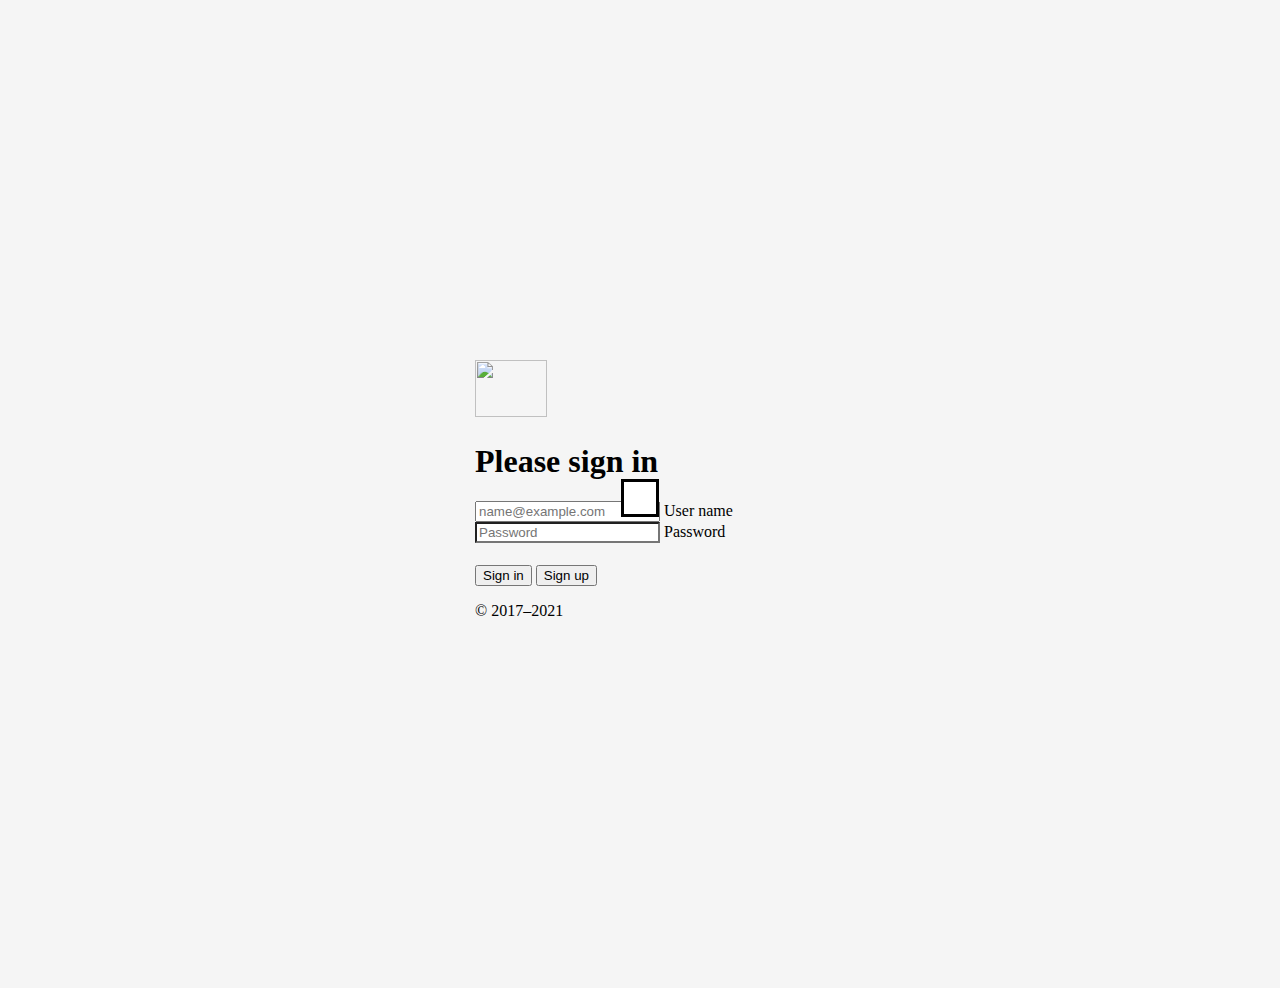
==== commit c5c9464d: "tambahan fungsi jual dan form" ====
--- a/index.html
+++ b/index.html
@@ -65,7 +65,7 @@
                     
                     <hr class="my-4">
 
-                    <button class="w-100 btn btn-primary btn-lg" type="submit">Jual iPhone Saya</button>
+                    <button id="submit-btn" class="w-100 btn btn-primary btn-lg" type="submit">Jual iPhone Saya</button>
                     <button id="close-dialog" class="w-100 btn btn-outline-danger btn-lg" style="margin-top: 12px;" type="button">Batal</button>
                 </div>
             </form>
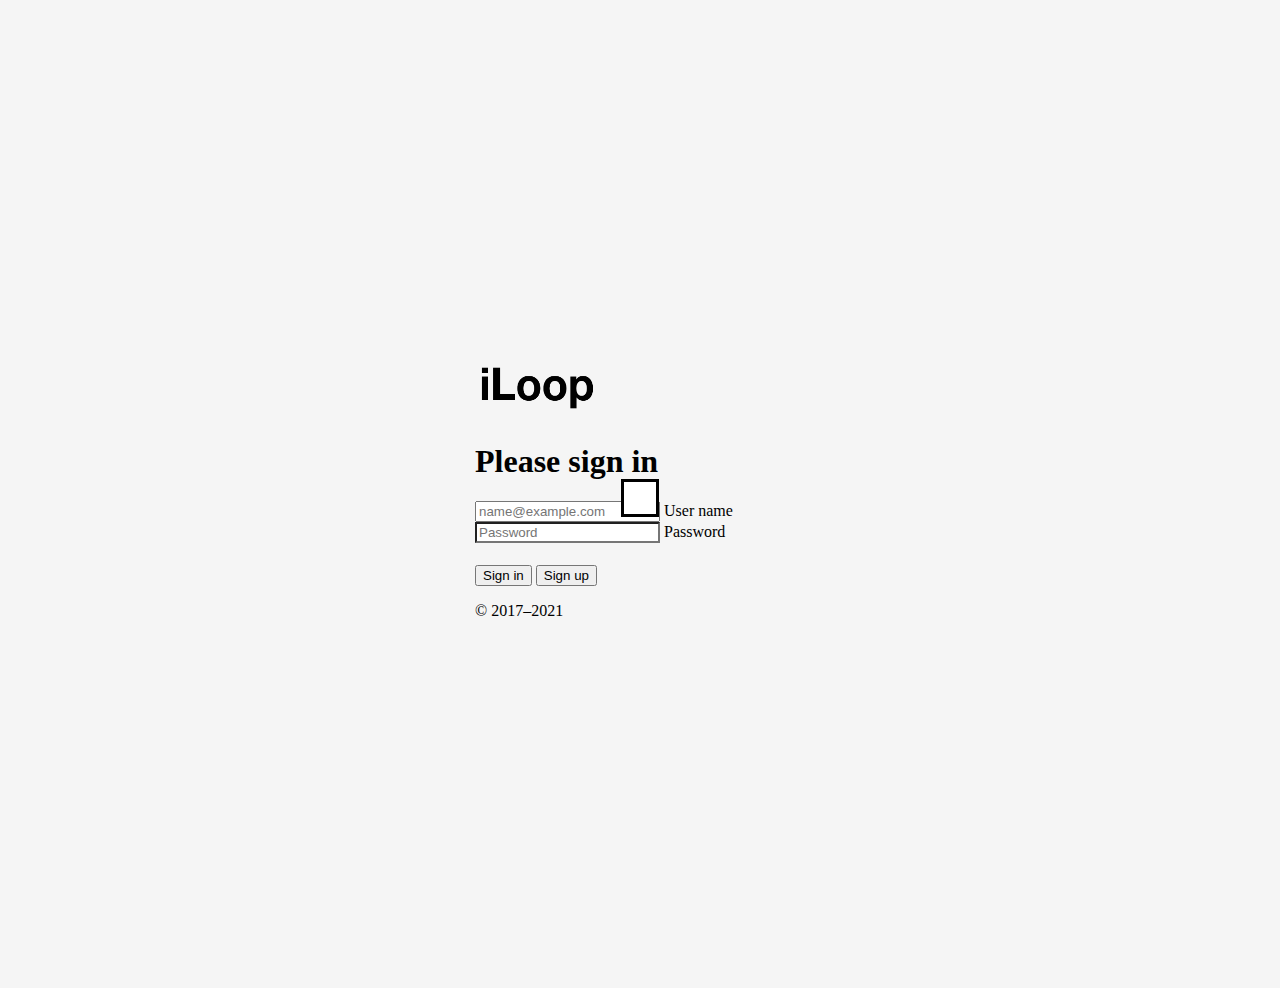
==== commit 5f6c0787: "change sign in page logo" ====
--- a/index.html
+++ b/index.html
@@ -96,8 +96,7 @@
         <div class="container col-xl-5 px-4 py-5" style="background-color: #eeeeee; width: auto; border-radius: 10px;">
             <div class="row flex-lg-row-reverse align-items-center g-5 py-5">
                 <div class="col-10 col-sm-8 col-lg-6">
-                <img src="assets/img/ip14.png" class="d-block mx-lg-auto img-fluid" alt="Bootstrap Themes" width="200" height="300" loading="lazy" style="float: left;">
-                <img src="assets/img/iphone14pm.png" class="d-block mx-lg-auto img-fluid" alt="Bootstrap Themes" width="200" height="300" loading="lazy">
+                <img src="assets/img/ipmerge.png" class="d-block mx-lg-auto img-fluid" alt="Bootstrap Themes" width="400" height="600" loading="lazy">
                 </div>
                     <div class="col-lg-6" style="padding-left: 100px;">
                         <h1 class="display-5 fw-bold lh-1 mb-3">JUAL IPHONE JADI GAMPANG BANGET DENGAN iLOOP</h1>
